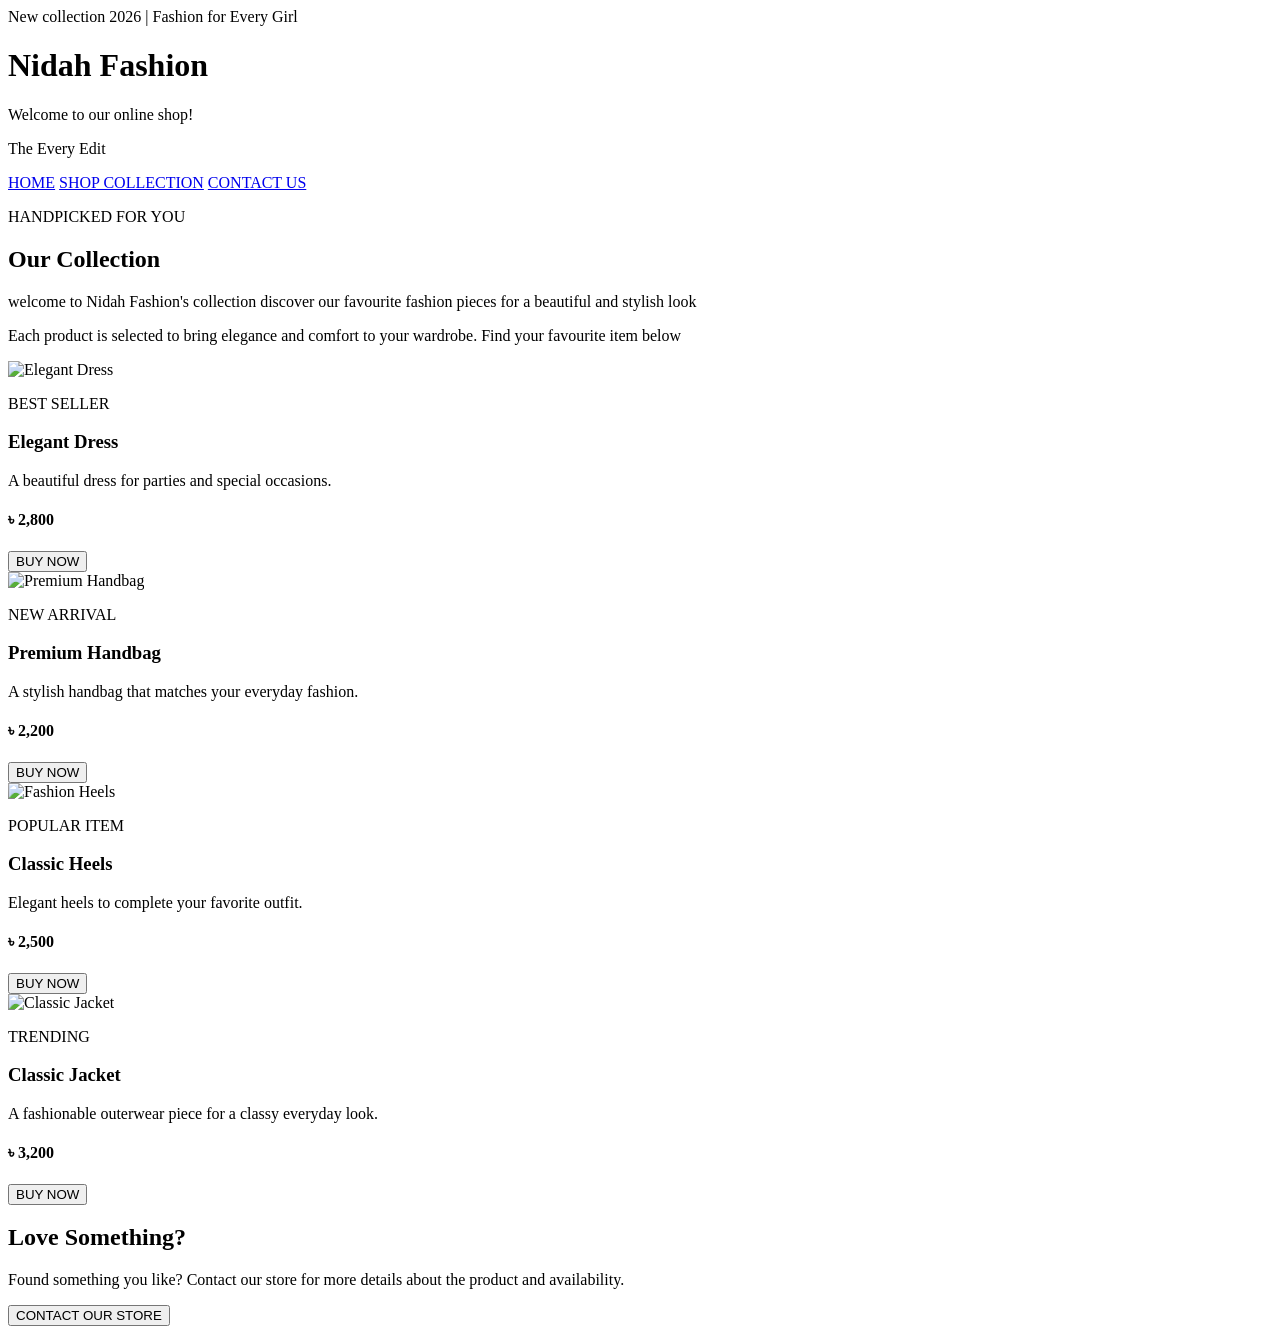
==== index.html @ 14df0565 "paragraph and images and button added on index file" ====
<html lang="en">
<head>
    <meta charset="UTF-8">
    <meta name="viewport" content="width=device-width, initial-scale=1.0">
    <title>Document</title>
</head>
<body>
    <!--student Name:tanbin khan | student id: 2430672-->
    <div class ="top bar">
        New collection 2026 | Fashion for Every Girl
    </div>
    <header>
        <h1>Nidah Fashion</h1>
        <p>Welcome to our online shop!</p>
        <p>The Every Edit</p>
    </header>
    <nav>
        <a href="index.html">HOME</a>
        <a href="product.html">SHOP COLLECTION</a>
        <a href="contacts.html">CONTACT US</a>
    </nav>
    <main>
        <section class="page-intro"></section>
            <p class="small-title">HANDPICKED FOR YOU</p>
            <h2>Our Collection</h2>
            <p>welcome to Nidah Fashion's collection
                discover our favourite fashion pieces
                for a beautiful and stylish look
            </p>
            <p>
                Each product is selected to bring elegance and comfort to your wardrobe.
                Find your favourite item below
            </p>
            </section>

        <div class="product-grid">

            <div class="product-card">
                <img
                    src="https://images.unsplash.com/photo-1539008835657-9e8e9680c956?w=700"
                    alt="Elegant Dress">

                <p class="product-label">BEST SELLER</p>
                <h3>Elegant Dress</h3>

                <p>
                    A beautiful dress for parties
                    and special occasions.
                </p>

                <h4>৳ 2,800</h4>

                <button onclick="buyProduct('Elegant Dress')">
                    BUY NOW
                </button>
            </div>

            <div class="product-card">
                <img
                    src="https://images.unsplash.com/photo-1584917865442-de89df76afd3?w=700"
                    alt="Premium Handbag">

                <p class="product-label">NEW ARRIVAL</p>
                <h3>Premium Handbag</h3>

                <p>
                    A stylish handbag that matches
                    your everyday fashion.
                </p>

                <h4>৳ 2,200</h4>

                <button onclick="buyProduct('Premium Handbag')">
                    BUY NOW
                </button>
            </div>

            <div class="product-card">
                <img
                    src="https://images.unsplash.com/photo-1543163521-1bf539c55dd2?w=700"
                    alt="Fashion Heels">

                <p class="product-label">POPULAR ITEM</p>
                <h3>Classic Heels</h3>

                <p>
                    Elegant heels to complete
                    your favorite outfit.
                </p>

                <h4>৳ 2,500</h4>

                <button onclick="buyProduct('Classic Heels')">
                    BUY NOW
                </button>
            </div>

            <div class="product-card">
                <img
                    src="https://images.unsplash.com/photo-1591047139829-d91aecb6caea?w=700"
                    alt="Classic Jacket">

                <p class="product-label">TRENDING</p>
                <h3>Classic Jacket</h3>

                <p>
                    A fashionable outerwear piece
                    for a classy everyday look.
                </p>

                <h4>৳ 3,200</h4>

                <button onclick="buyProduct('Classic Jacket')">
                    BUY NOW
                </button>
            </div>

        </div>

        <section class="shopping-note">
            <h2>Love Something?</h2>

            <p>
                Found something you like?
                Contact our store for more details
                about the product and availability.
            </p>

            <button onclick="goToContact()">
                CONTACT OUR STORE
            </button>
        </section>
    </main>
</body>
</html>
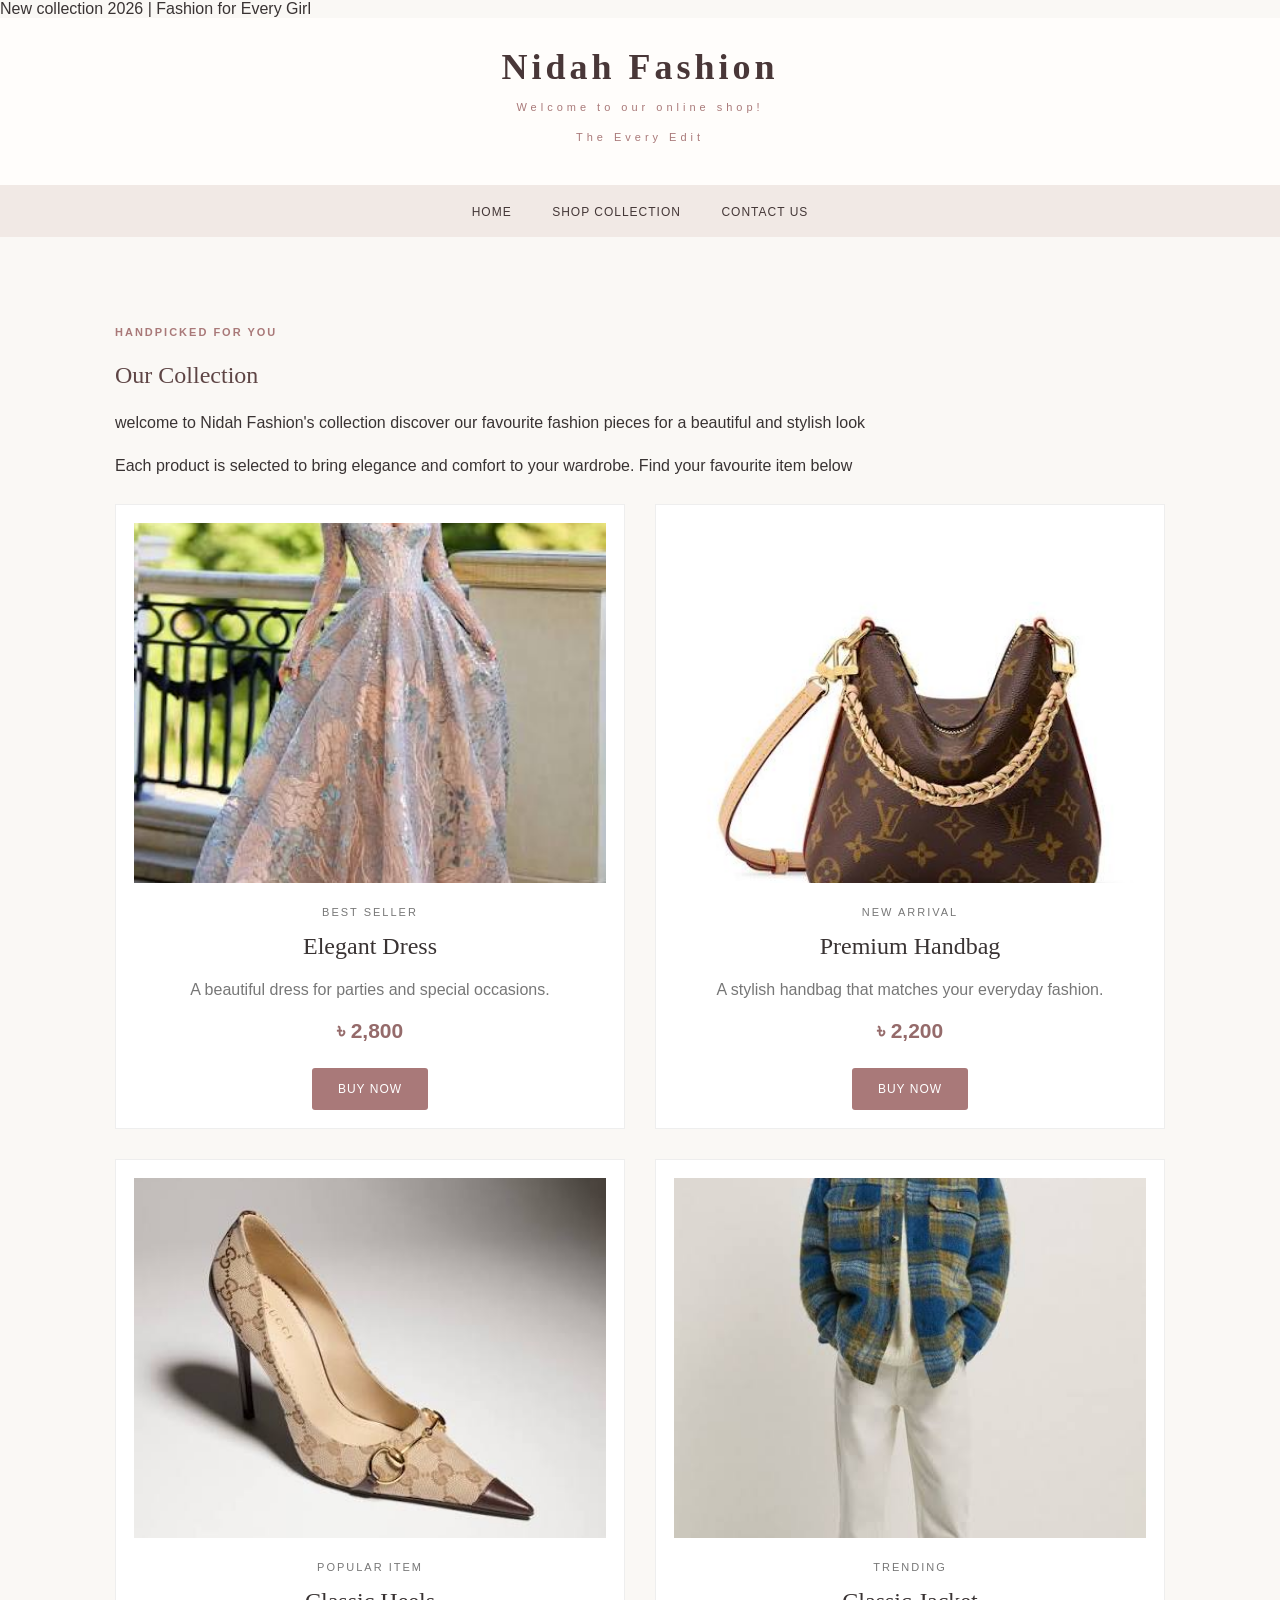
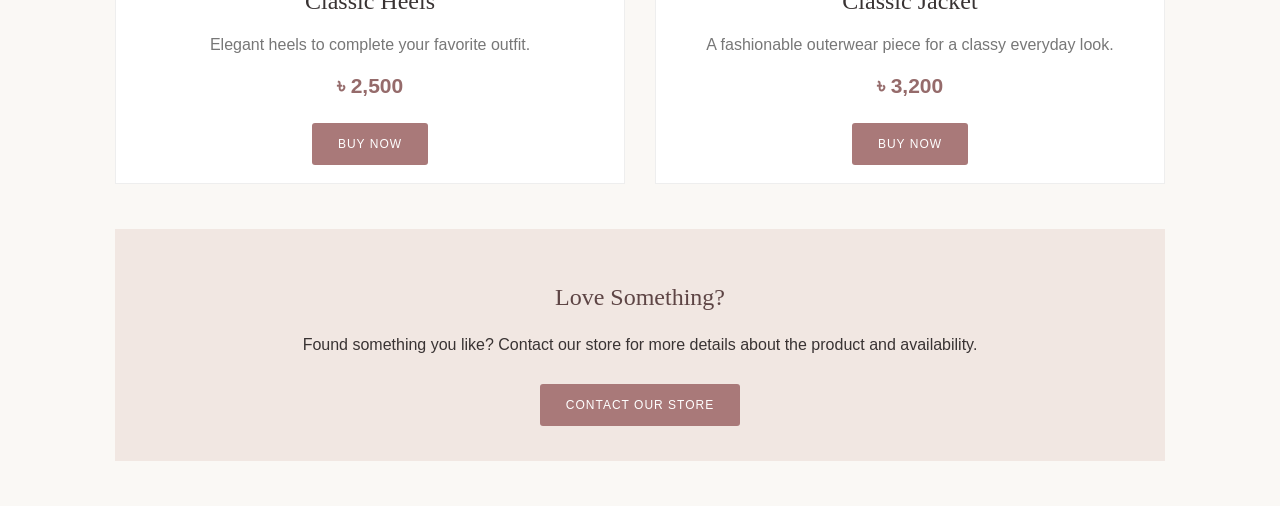
==== commit 3b364f20: "added cs styling" ====
--- a/index.html
+++ b/index.html
@@ -2,7 +2,8 @@
 <head>
     <meta charset="UTF-8">
     <meta name="viewport" content="width=device-width, initial-scale=1.0">
-    <title>Document</title>
+    <title>Nidah Fahion store -Home</title>
+    <link rel="stylesheet" href="style.css"
 </head>
 <body>
     <!--student Name:tanbin khan | student id: 2430672-->
@@ -37,7 +38,7 @@
 
             <div class="product-card">
                 <img
-                    src="https://images.unsplash.com/photo-1539008835657-9e8e9680c956?w=700"
+                    src="images1.jpg"
                     alt="Elegant Dress">
 
                 <p class="product-label">BEST SELLER</p>
@@ -57,7 +58,7 @@
 
             <div class="product-card">
                 <img
-                    src="https://images.unsplash.com/photo-1584917865442-de89df76afd3?w=700"
+                    src="images2.jpg"
                     alt="Premium Handbag">
 
                 <p class="product-label">NEW ARRIVAL</p>
@@ -77,7 +78,7 @@
 
             <div class="product-card">
                 <img
-                    src="https://images.unsplash.com/photo-1543163521-1bf539c55dd2?w=700"
+                    src="images3.jpg"
                     alt="Fashion Heels">
 
                 <p class="product-label">POPULAR ITEM</p>
@@ -97,7 +98,7 @@
 
             <div class="product-card">
                 <img
-                    src="https://images.unsplash.com/photo-1591047139829-d91aecb6caea?w=700"
+                    src="images4.jpg"
                     alt="Classic Jacket">
 
                 <p class="product-label">TRENDING</p>
--- a/style.css
+++ b/style.css
@@ -0,0 +1,415 @@
+/* NIDAH FASHION WEBSITE */
+
+/* General Website Style */
+
+body {
+    margin: 0;
+    font-family: Arial, sans-serif;
+    background-color: #faf8f5;
+    color: #393333;
+}
+
+* {
+    box-sizing: border-box;
+}
+
+p {
+    line-height: 1.7;
+}
+
+/* Top Announcement Bar */
+
+.top-bar {
+    background-color: #a97979;
+    color: white;
+    text-align: center;
+    padding: 10px;
+    font-size: 12px;
+    letter-spacing: 2px;
+}
+
+/* Header */
+
+header {
+    background-color: #fffdfb;
+    text-align: center;
+    padding: 28px 15px;
+}
+
+header h1 {
+    font-family: Georgia, serif;
+    font-size: 36px;
+    letter-spacing: 4px;
+    color: #493738;
+    margin: 0;
+}
+
+header p {
+    font-size: 11px;
+    letter-spacing: 4px;
+    color: #a97979;
+    margin-top: 10px;
+}
+
+/* Navigation Bar */
+
+nav {
+    background-color: #f1e9e5;
+    text-align: center;
+    padding: 17px 8px;
+}
+
+nav a {
+    color: #443737;
+    text-decoration: none;
+    padding: 15px 18px;
+    font-size: 12px;
+    letter-spacing: 1px;
+}
+
+nav a:hover {
+    background-color: #b88c8c;
+    color: white;
+}
+
+/* Main Content */
+
+main {
+    max-width: 1100px;
+    margin: auto;
+    padding: 25px;
+}
+
+h2 {
+    font-family: Georgia, serif;
+    font-weight: normal;
+    color: #5e4545;
+}
+
+/* Buttons */
+
+button {
+    background-color: #a97979;
+    color: white;
+    border: none;
+    padding: 14px 26px;
+    font-size: 12px;
+    letter-spacing: 1px;
+    cursor: pointer;
+    border-radius: 3px;
+    margin-top: 10px;
+}
+
+button:hover {
+    background-color: #795151;
+}
+
+/* Home Page Hero Section */
+
+.hero {
+    display: flex;
+    align-items: center;
+    background-color: #f1e7e2;
+    margin: 15px 0 45px;
+}
+
+.hero-text {
+    width: 50%;
+    padding: 40px;
+}
+
+.hero-text h2 {
+    font-size: 42px;
+    margin: 15px 0;
+}
+
+.hero-text p {
+    font-size: 14px;
+}
+
+.hero img {
+    width: 50%;
+    height: 430px;
+    object-fit: cover;
+}
+
+.small-title {
+    color: #a97979;
+    font-size: 11px;
+    letter-spacing: 2px;
+    font-weight: bold;
+}
+
+/* Home Page Categories */
+
+.section-title {
+    text-align: center;
+    font-size: 32px;
+    margin-bottom: 5px;
+}
+
+.section-subtitle {
+    text-align: center;
+    color: #888;
+    margin-bottom: 30px;
+}
+
+/* Required Flexbox */
+
+.home-flex {
+    display: flex;
+    gap: 25px;
+    margin-bottom: 45px;
+}
+
+.home-card {
+    background-color: white;
+    padding: 15px;
+    text-align: center;
+    flex: 1;
+    border: 1px solid #eee;
+}
+
+.home-card img {
+    width: 100%;
+    height: 300px;
+    object-fit: cover;
+}
+
+.home-card h3 {
+    font-family: Georgia, serif;
+    font-size: 23px;
+    font-weight: normal;
+}
+
+.home-card p {
+    font-size: 14px;
+    color: #777;
+}
+
+.shop-link {
+    display: inline-block;
+    color: #9c6b6b;
+    margin: 10px;
+    text-decoration: underline;
+    font-size: 14px;
+}
+
+.shop-link:hover {
+    color: #5e4545;
+}
+
+/* About Section */
+
+.about {
+    background-color: #f1e7e2;
+    padding: 45px;
+    text-align: center;
+    margin-bottom: 30px;
+}
+
+.about h2 {
+    font-size: 30px;
+}
+
+.about p {
+    max-width: 650px;
+    margin: 15px auto;
+}
+
+/* Products Page */
+
+.page-intro {
+    text-align: center;
+    padding: 25px 10px;
+    max-width: 700px;
+    margin: auto;
+}
+
+.page-intro h2 {
+    font-size: 38px;
+    margin: 10px 0;
+}
+
+/* Required CSS Grid */
+
+.product-grid {
+    display: grid;
+    grid-template-columns: repeat(2, 1fr);
+    gap: 30px;
+    margin: 25px 0 45px;
+}
+
+.product-card {
+    background-color: white;
+    text-align: center;
+    padding: 18px;
+    border: 1px solid #eee;
+}
+
+.product-card img {
+    width: 100%;
+    height: 360px;
+    object-fit: cover;
+}
+
+.product-label {
+    color: #a97979;
+    font-size: 11px;
+    letter-spacing: 2px;
+    margin-top: 20px;
+}
+
+.product-card h3 {
+    font-family: Georgia, serif;
+    font-size: 24px;
+    font-weight: normal;
+    margin: 10px;
+}
+
+.product-card p {
+    color: #777;
+}
+
+.product-card h4 {
+    font-size: 21px;
+    color: #956b6b;
+    margin: 15px;
+}
+
+.shopping-note {
+    text-align: center;
+    background-color: #f1e7e2;
+    padding: 35px;
+    margin-bottom: 20px;
+}
+
+/* Contact Page */
+
+.contact-images {
+    display: flex;
+    gap: 20px;
+    margin: 25px 0;
+}
+
+.contact-images img {
+    width: calc(50% - 10px);
+    height: 280px;
+    object-fit: cover;
+}
+
+.contact-details {
+    background-color: #f1e7e2;
+    text-align: center;
+    padding: 25px;
+    margin: 30px 0;
+}
+
+.form-section {
+    max-width: 600px;
+    margin: 40px auto;
+    text-align: center;
+}
+
+form {
+    background-color: white;
+    padding: 30px;
+    border: 1px solid #eee;
+    text-align: left;
+}
+
+label {
+    display: block;
+    margin-top: 15px;
+    margin-bottom: 8px;
+    font-size: 14px;
+}
+
+input, textarea {
+    width: 100%;
+    padding: 13px;
+    border: 1px solid #ddd;
+    font-family: Arial, sans-serif;
+    font-size: 14px;
+}
+
+form button {
+    margin-top: 20px;
+}
+
+/* Footer */
+
+footer {
+    background-color: #493b3b;
+    color: white;
+    text-align: center;
+    padding: 30px;
+    margin-top: 40px;
+}
+
+footer h3 {
+    font-family: Georgia, serif;
+    font-size: 24px;
+    letter-spacing: 3px;
+}
+
+footer p {
+    font-size: 13px;
+    color: #e4d5d5;
+}
+
+/* Mobile Screen */
+
+@media (max-width: 650px) {
+
+    header h1 {
+        font-size: 26px;
+    }
+
+    nav a {
+        padding: 10px;
+        font-size: 10px;
+    }
+
+    main {
+        padding: 15px;
+    }
+
+    .hero {
+        flex-direction: column;
+    }
+
+    .hero-text {
+        width: 100%;
+        padding: 25px;
+    }
+
+    .hero-text h2 {
+        font-size: 32px;
+    }
+
+    .hero img {
+        width: 100%;
+        height: 280px;
+    }
+
+    .home-flex {
+        flex-direction: column;
+    }
+
+    .product-grid {
+        grid-template-columns: 1fr;
+    }
+
+    .product-card img {
+        height: 280px;
+    }
+
+    .contact-images {
+        flex-direction: column;
+    }
+
+    .contact-images img {
+        width: 100%;
+    }
+}
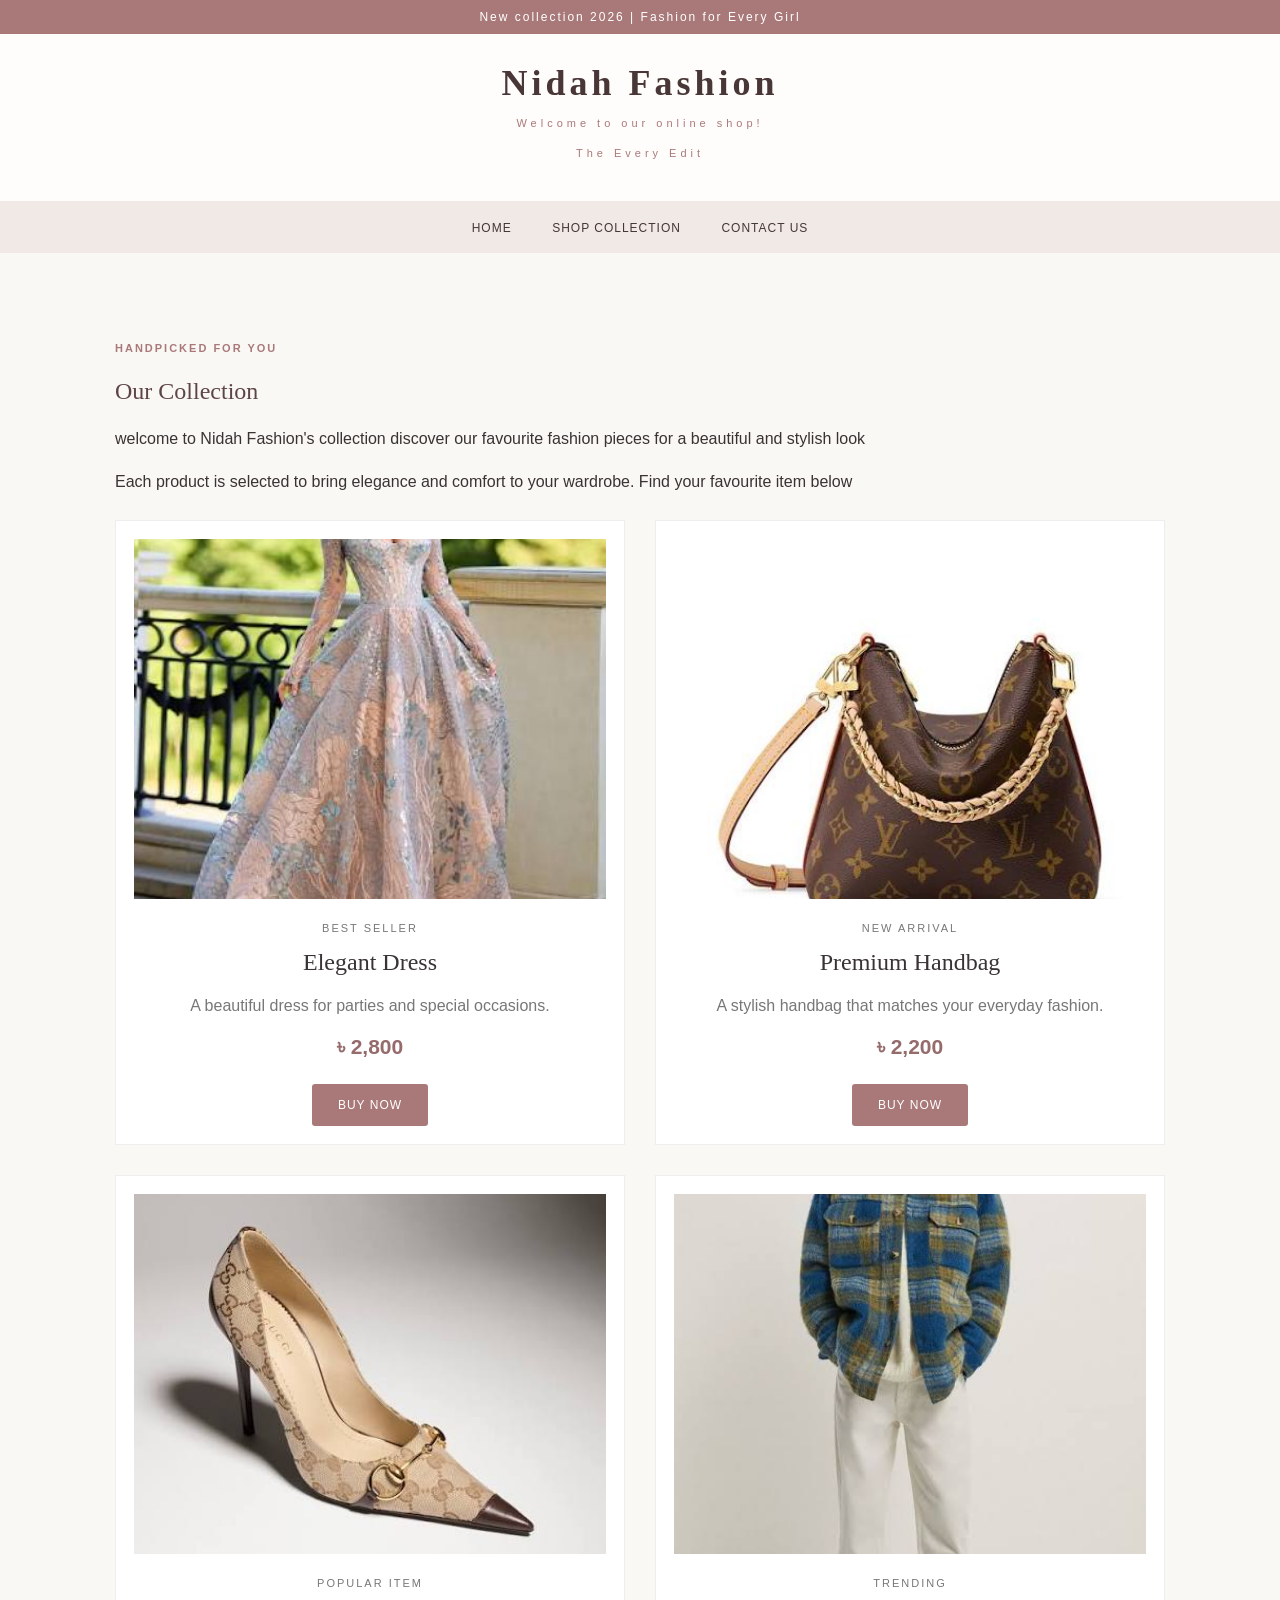
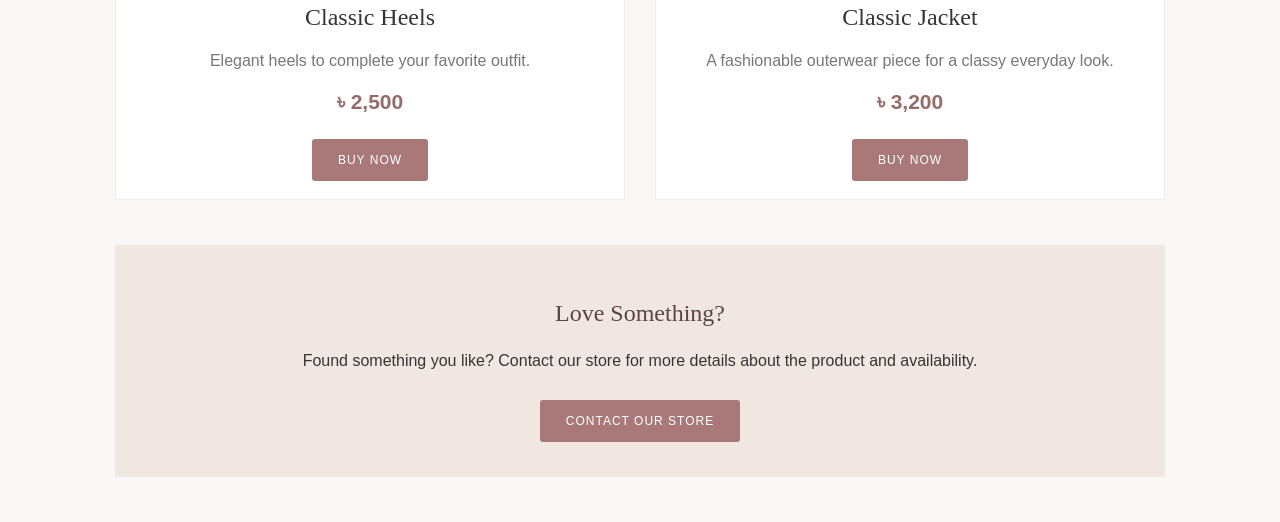
==== commit 41cd400b: "correcting mistakes" ====
--- a/index.html
+++ b/index.html
@@ -3,11 +3,11 @@
     <meta charset="UTF-8">
     <meta name="viewport" content="width=device-width, initial-scale=1.0">
     <title>Nidah Fahion store -Home</title>
-    <link rel="stylesheet" href="style.css"
+    <link rel="stylesheet" href="style.css">
 </head>
 <body>
     <!--student Name:tanbin khan | student id: 2430672-->
-    <div class ="top bar">
+    <div class ="top-bar">
         New collection 2026 | Fashion for Every Girl
     </div>
     <header>
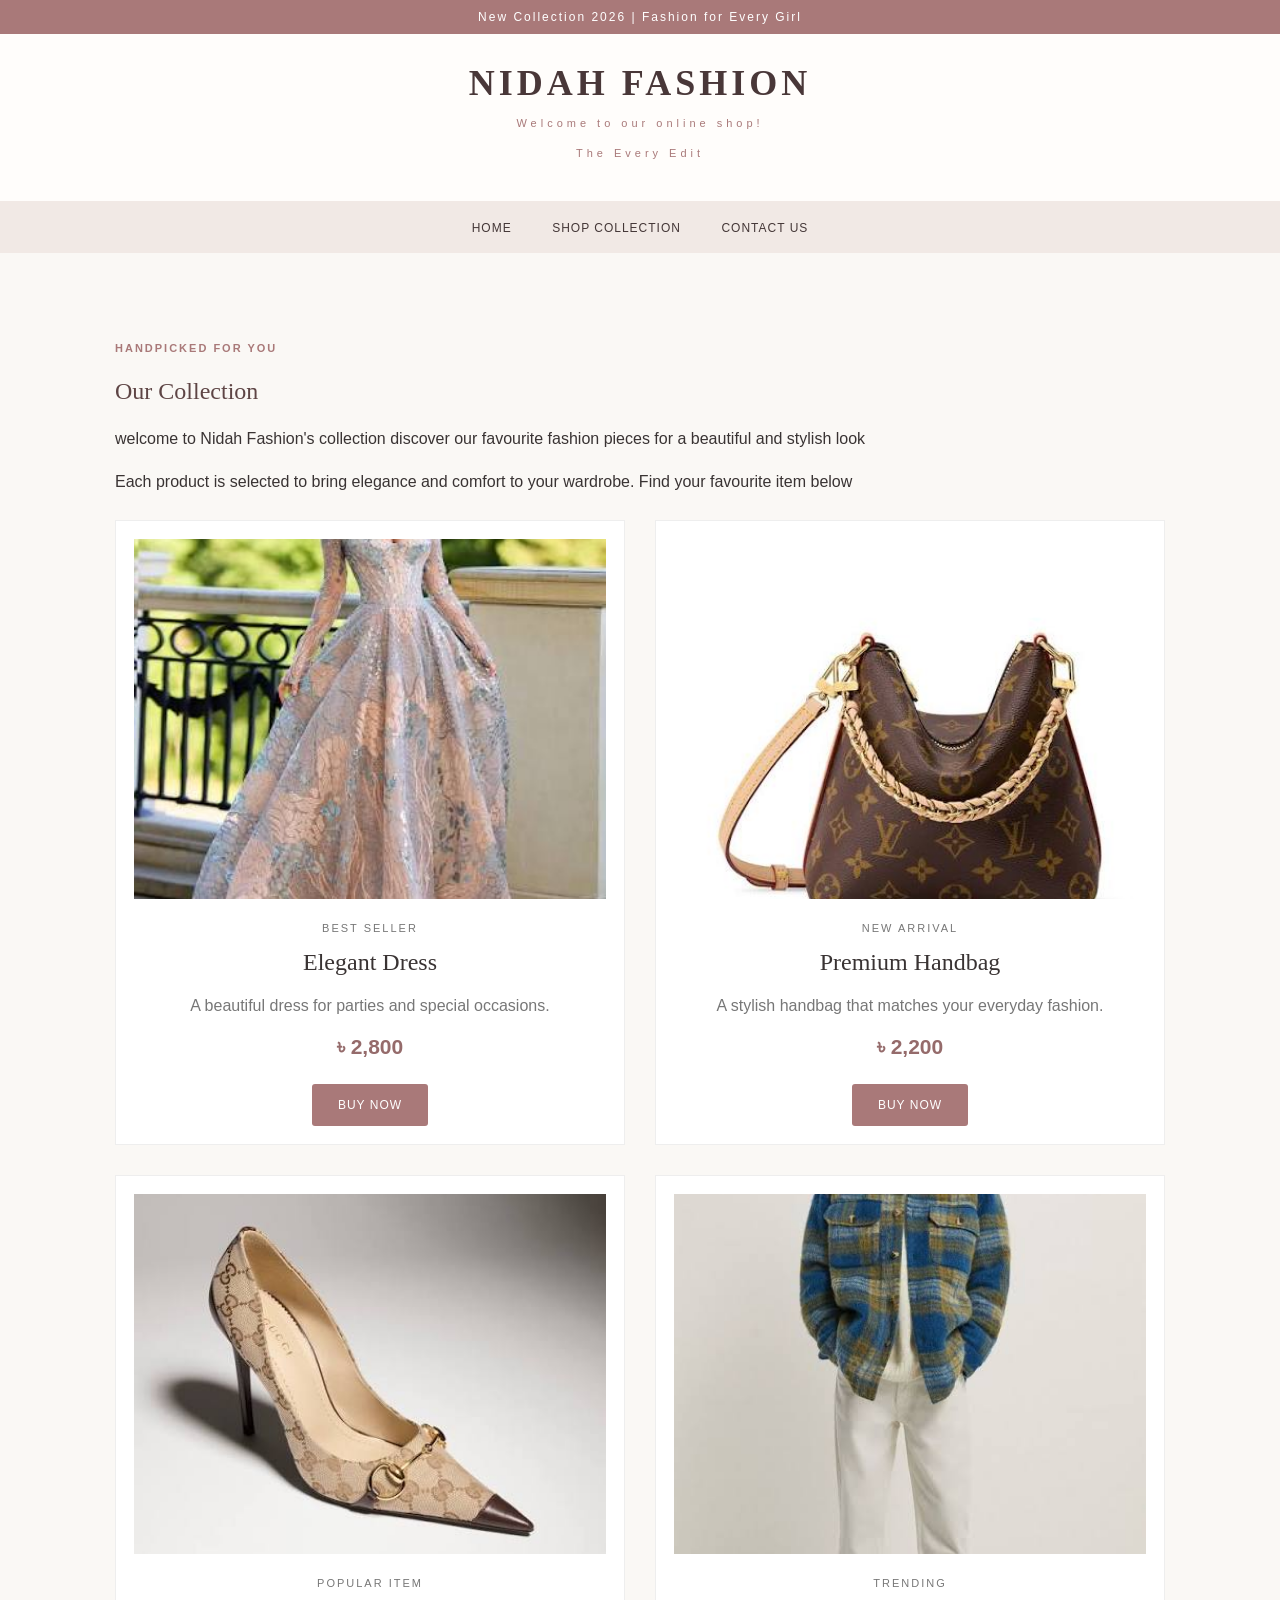
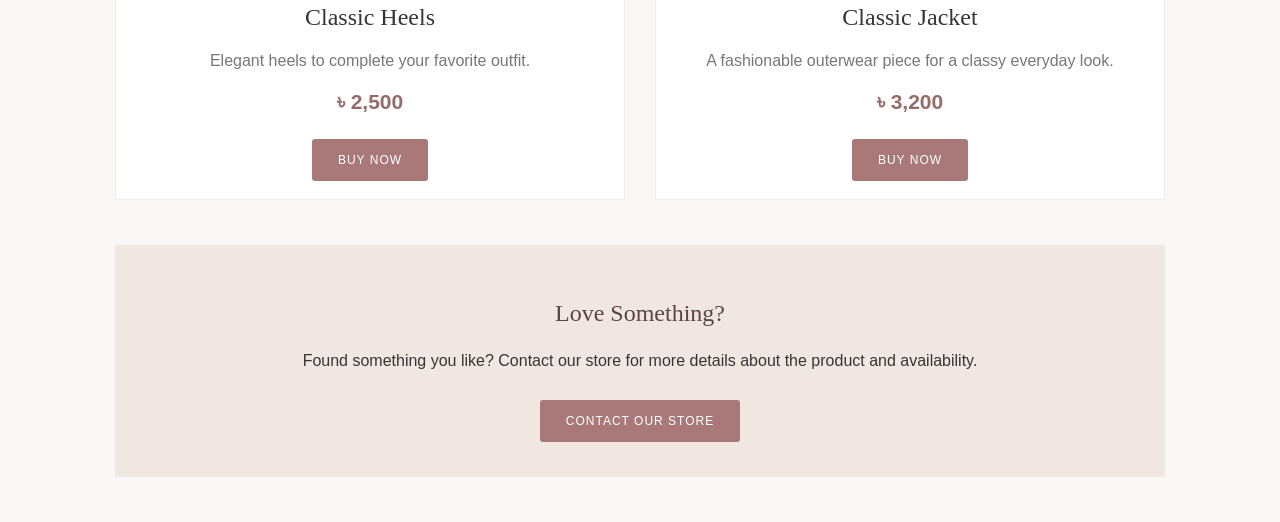
==== commit 05f1b566: "correcting silly mistakes" ====
--- a/index.html
+++ b/index.html
@@ -8,10 +8,10 @@
 <body>
     <!--student Name:tanbin khan | student id: 2430672-->
     <div class ="top-bar">
-        New collection 2026 | Fashion for Every Girl
+        New Collection 2026 | Fashion for Every Girl
     </div>
     <header>
-        <h1>Nidah Fashion</h1>
+        <h1>NIDAH FASHION</h1>
         <p>Welcome to our online shop!</p>
         <p>The Every Edit</p>
     </header>
